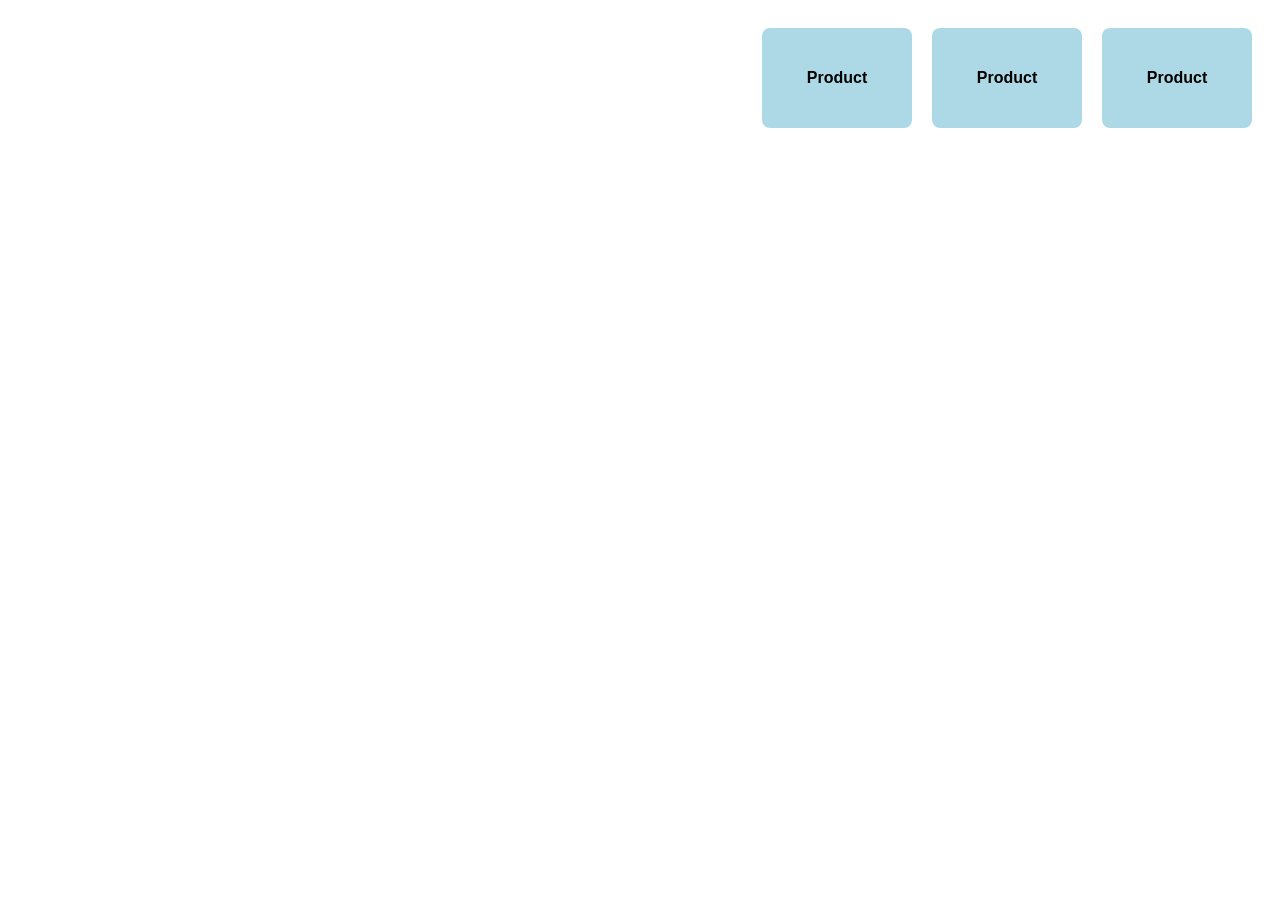
==== display.html @ 4a719f05 "update i ri per sot" ====
<!DOCTYPE html>
<html lang="en">
<head>
<meta charset="UTF-8">
<meta name="viewport" content="width=device-width, initial-scale=1.0">
<title>Flex Example</title>

<style>

body{
    font-family: Arial;
}


.products{
    display:flex;
    justify-content:flex-end;
    align-items:center;
    gap:20px;
    padding:20px;
}

.card{
    width:150px;
    height:100px;
    background:lightblue;
    display:flex;
    justify-content:center;
    align-items:center;
    border-radius:8px;
    font-weight:bold;
}


/* .products{
    display:flex;
    flex-wrap:wrap;
    gap:20px;
    padding:20px;
}

.card{
    flex:1 1 200px;
    height:100px;
    background:lightblue;
    display:flex;
    justify-content:center;
    align-items:center;
    border-radius:8px;
    font-weight:bold;
} */
</style>

</head>

<body>

<div class="products">
  <div class="card">Product</div>
  <div class="card">Product</div>
  <div class="card">Product</div>
</div>

</body>
</html>
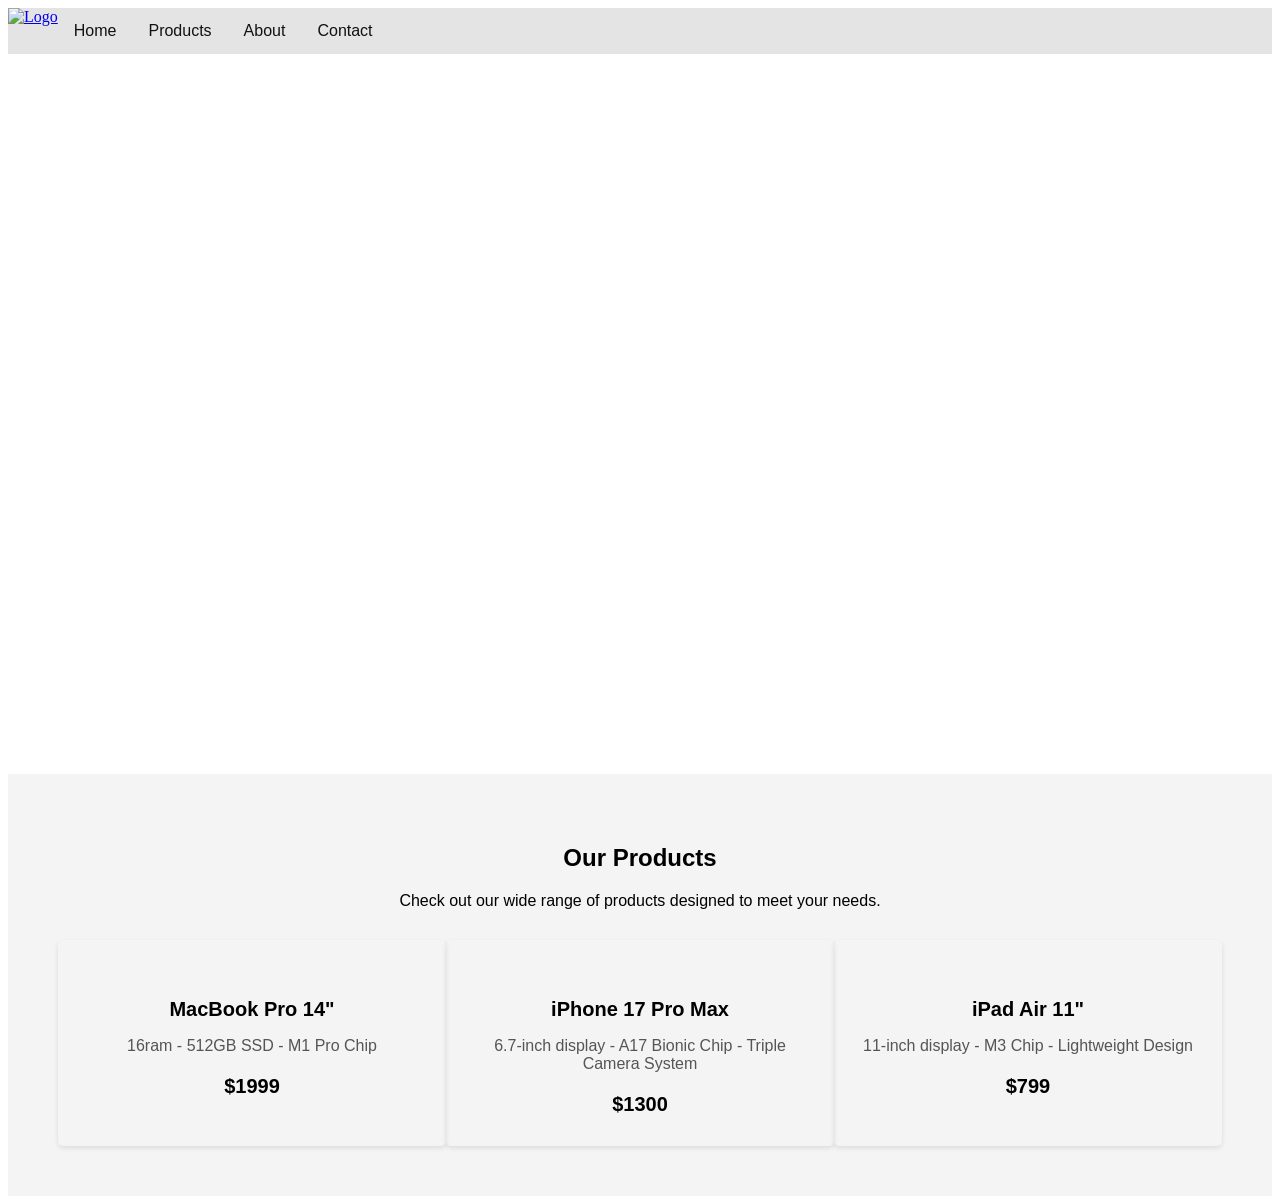
==== commit 41113612: "new update" ====
--- a/display.html
+++ b/display.html
@@ -4,62 +4,53 @@
 <meta charset="UTF-8">
 <meta name="viewport" content="width=device-width, initial-scale=1.0">
 <title>Flex Example</title>
+<link rel="stylesheet" href="display.css">
 
-<style>
-
-body{
-    font-family: Arial;
-}
-
-
-.products{
-    display:flex;
-    justify-content:flex-end;
-    align-items:center;
-    gap:20px;
-    padding:20px;
-}
-
-.card{
-    width:150px;
-    height:100px;
-    background:lightblue;
-    display:flex;
-    justify-content:center;
-    align-items:center;
-    border-radius:8px;
-    font-weight:bold;
-}
-
-
-/* .products{
-    display:flex;
-    flex-wrap:wrap;
-    gap:20px;
-    padding:20px;
-}
-
-.card{
-    flex:1 1 200px;
-    height:100px;
-    background:lightblue;
-    display:flex;
-    justify-content:center;
-    align-items:center;
-    border-radius:8px;
-    font-weight:bold;
-} */
-</style>
 
 </head>
 
 <body>
+<nav class="navbar">
+  <ul>
+      <div class="logo"><a href="#"><img src="https://www.freeiconspng.com/uploads/apple-icon-4.png" alt="Logo" style="height:40px;"></a></div>
 
-<div class="products">
-  <div class="card">Product</div>
-  <div class="card">Product</div>
-  <div class="card">Product</div>
-</div>
+    <li><a href="#">Home</a></li>
+    <li><a href="#products">Products</a></li>
+    <li><a href="#">About</a></li>
+    <li><a href="#">Contact</a></li>
+  </ul>
+</nav>
+
+<section class="slider">
+</section>
+
+
+<section class="products-section" id="products">
+  <h2>Our Products</h2>
+  <p>Check out our wide range of products designed to meet your needs.</p>
+  <div class="products">
+    <div class="product">
+      <img src="https://cdsassets.apple.com/live/SZLF0YNV/images/sp/111902_mbp14-silver2.png" alt="">
+      <h3>MacBook Pro 14"</h3>
+      <p>16ram - 512GB SSD - M1 Pro Chip</p>
+      <h3>$1999</h3>
+    </div>
+    <div class="product">
+      <img src="https://www.apple.com/v/iphone/home/cj/images/overview/select/iphone_17pro__t1j902iw6kya_large_2x.jpg" alt="">
+      <h3>iPhone 17 Pro Max</h3>
+      <p>6.7-inch display - A17 Bionic Chip - Triple Camera System</p>
+      <h3>$1300</h3>
+
+    </div>
+    <div class="product">
+      <img src="https://www.spark.co.nz/content/dam/spark/images/product-images/devices/tablets/apple/ipad-air/ipad-air-m3-11/ipad-air-11-m3-blue-1.png" alt="">
+      <h3>iPad Air 11"</h3>
+      <p>11-inch display - M3 Chip - Lightweight Design</p>
+      <h3>$799</h3>
+    </div>
+  </div>
+
+</section>
 
 </body>
-</html>+</html> 
--- a/display.css
+++ b/display.css
@@ -0,0 +1,83 @@
+.navbar{
+    background-color:#e4e4e4;
+    overflow:hidden;
+}
+
+.navbar ul{
+    list-style-type:none;
+    margin:0;
+    padding:0;
+    display:flex;
+}
+
+.navbar li{
+    float:left;
+}
+
+.navbar li a{
+    display:block;
+    color:#111;
+    text-align:center;
+    padding:14px 16px;
+    text-decoration:none;
+    font-family:Arial, sans-serif;
+}
+
+.navbar li a:hover{
+    background-color:#111;
+}
+
+
+
+.slider{
+    width:100%;
+    height:720px;
+    background-image: url(https://s3-alpha.figma.com/hub/file/2265716392504347390/825bc785-5b5d-44ea-8b76-2a0c3a86ee00-cover.png);
+    background-size:cover;
+    background-position:center;
+    background-repeat:no-repeat;
+}
+
+.content{
+    padding:50px;
+    text-align:center;
+    background-color:#e4e4e4;
+    font-family:Arial, sans-serif;
+    height: 150px;
+}
+
+
+.products-section{
+    padding:50px;
+    text-align:center;
+    background-color:#f4f4f4;
+    font-family:Arial, sans-serif;
+}
+
+.products{
+    display:flex;
+    justify-content:space-around;
+    margin-top:30px;
+}
+.product{
+    padding:20px;
+    border-radius:5px;
+    box-shadow:0 2px 5px rgba(0,0,0,0.1);
+    width:30%;
+
+}
+
+.product img{
+    width:300px;
+    height:auto;
+    border-radius:5px;
+}
+
+.product h3{
+    font-size:20px;
+    margin-bottom:10px;
+}
+.product p{
+    font-size:16px;
+    color:#555;
+}
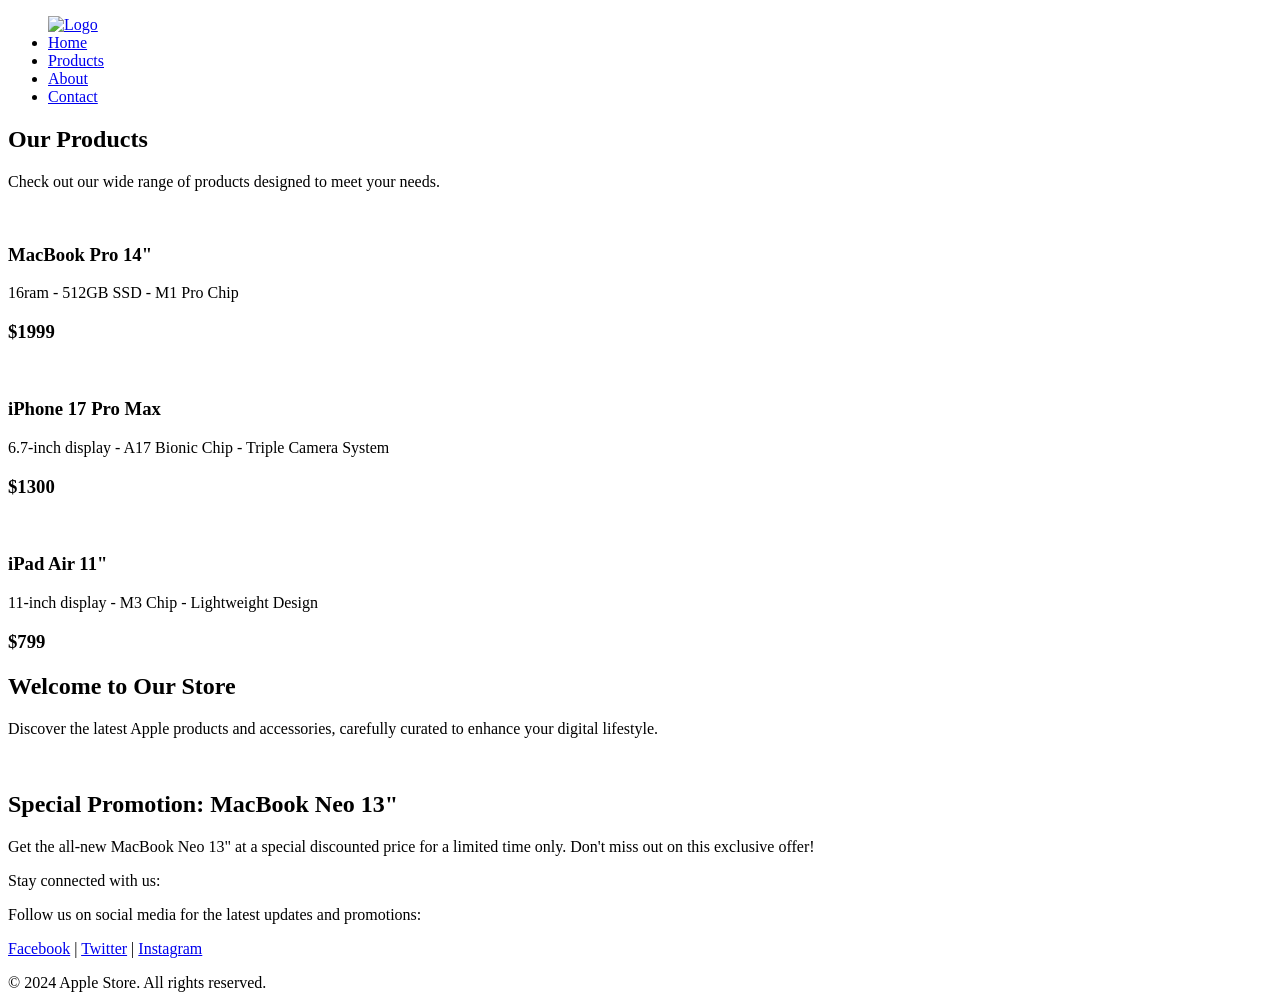
==== commit 4e6ef1ee: "updatee 2.0" ====
--- a/display.html
+++ b/display.html
@@ -5,8 +5,6 @@
 <meta name="viewport" content="width=device-width, initial-scale=1.0">
 <title>Flex Example</title>
 <link rel="stylesheet" href="display.css">
-
-
 </head>
 
 <body>
@@ -52,5 +50,34 @@
 
 </section>
 
+<section class="content">
+  <h2>Welcome to Our Store</h2>
+  <p>Discover the latest Apple products and accessories, carefully curated to enhance your digital lifestyle.</p>
+</section>
+
+
+<section class="promotions">
+  <div class="div1">
+    <img src="https://addin.co.th/wp-content/uploads/2026/03/apple-macbook-neo-13inch-2026-blush-01-400x400.jpg" alt="">
+  </div>
+  <div class="div2">
+    <h1>Special Promotion: MacBook Neo 13"</h1>
+    <p>Get the all-new MacBook Neo 13" at a special discounted price for a limited time only. Don't miss out on this exclusive offer!</p>
+  </div>
+</section>
+
+<footer>
+
+  <p>Stay connected with us:</p>
+  <p>Follow us on social media for the latest updates and promotions:</p>
+  <p>
+    <a href="#">Facebook</a> |
+    <a href="#">Twitter</a> |
+    <a href="#">Instagram</a>
+  </p>
+
+  <p>&copy; 2024 Apple Store. All rights reserved.</p>
+</footer>
+
 </body>
 </html> 
